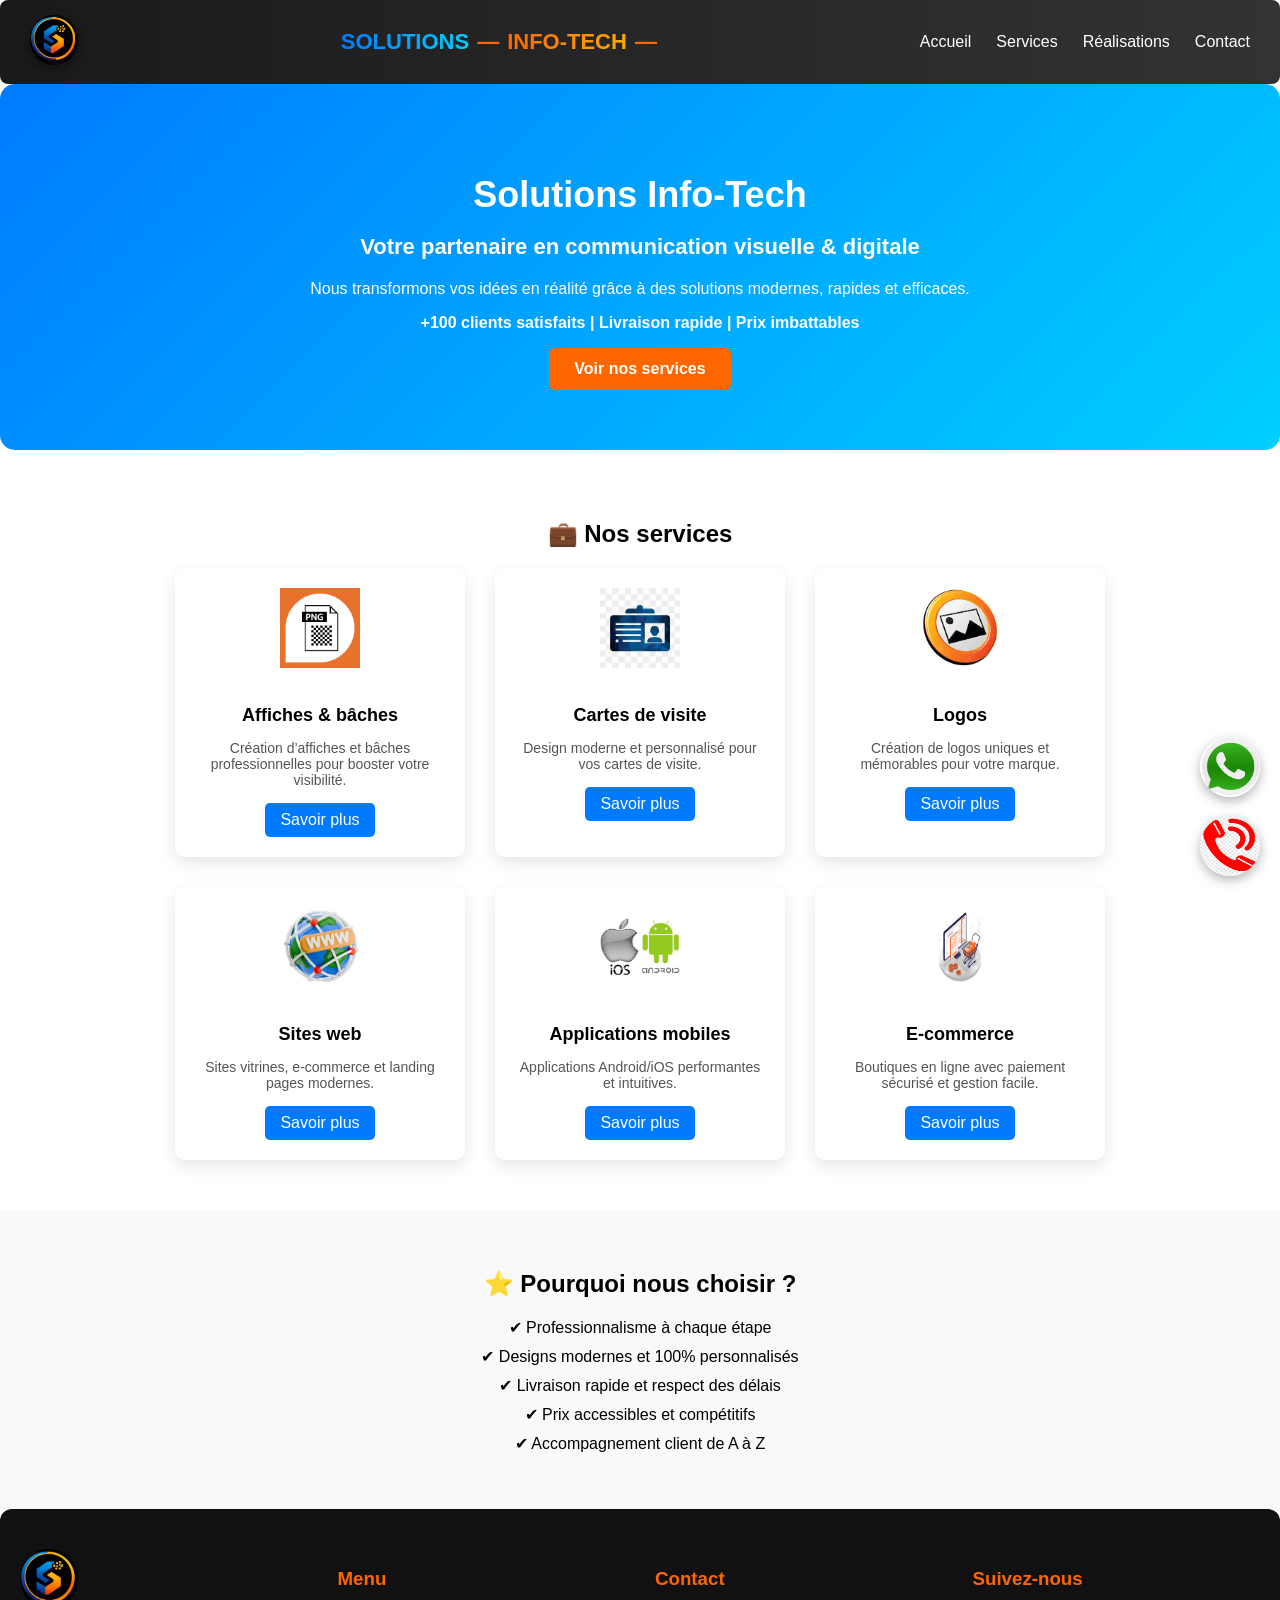
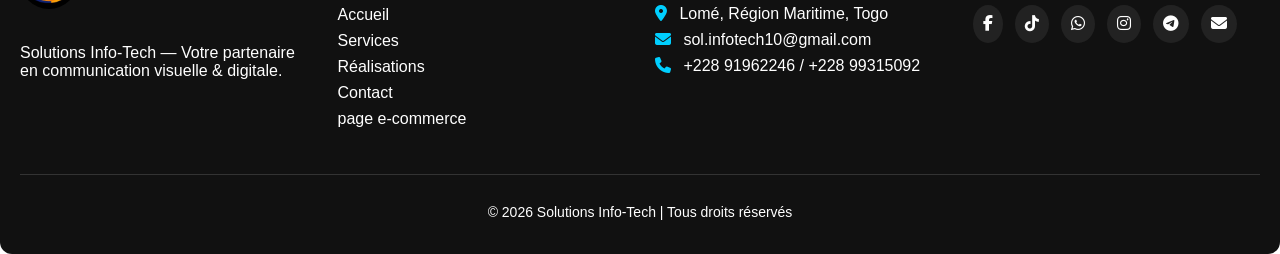
==== indexa.html @ 5f407c27 "Initial commit du site Solutions Info-Tech" ====
<!DOCTYPE html>
<html lang="fr">
<head>
  <meta charset="UTF-8">
  <meta name="viewport" content="width=device-width, initial-scale=1.0">
  <title>Solutions Info-Tech</title>
  <link rel="stylesheet" href="assets/css/style.css">
  <!-- Icônes Font Awesome -->
  <link rel="stylesheet" href="https://cdnjs.cloudflare.com/ajax/libs/font-awesome/6.5.0/css/all.min.css">
</head>
<body>
  <!-- Header -->
  <header>
    <div class="logo">
    <img src="assets/images/logom.jpeg" alt="Logo">
  </div>
  <!-- Titre entreprise -->
  <div class="brand-title">
    <span class="solutions">SOLUTIONS</span>
    <span class="separator">—</span>
    <span class="info-tech">INFO-TECH</span>
    <span class="separator">—</span>
  </div>
  <nav id="menu" class="menu">
    <ul>
      <li><a href="indexa.html">Accueil</a></li>
      <li><a href="services.html">Services</a></li>
      <li><a href="realisations.html">Réalisations</a></li>
      <li><a href="contact.html">Contact</a></li>
    </ul>
  </nav>
  <!-- Bouton burger -->
  <div id="menu-toggle" class="menu-toggle">
    ☰
  </div>
  </header>

  <!-- Hero Section -->
<section class="hero">
  <h1>Solutions Info-Tech</h1>
  <h2>Votre partenaire en communication visuelle & digitale</h2>
  <p>Nous transformons vos idées en réalité grâce à des solutions modernes, rapides et efficaces.</p>
  <p><strong>+100 clients satisfaits | Livraison rapide | Prix imbattables</strong></p>
  <a href="#services" class="btn-primary">Voir nos services</a>
</section>

<!-- Nos Services -->
<section id="services" class="services">
  <h2>💼 Nos services</h2>
  <div class="service-list">
    <div class="service-item">
      <img src="assets/images/affices.png" alt="Affiches & bâches">
      <h3>Affiches & bâches</h3>
      <p>Création d’affiches et bâches professionnelles pour booster votre visibilité.</p>
      <a href="services.html#affiches" class="btn-secondary">Savoir plus</a>
    </div>
    <div class="service-item">
      <img src="assets/images/cartee.jpg" alt="Cartes de visite">
      <h3>Cartes de visite</h3>
      <p>Design moderne et personnalisé pour vos cartes de visite.</p>
      <a href="services.html#cartes" class="btn-secondary">Savoir plus</a>
    </div>
    <div class="service-item">
      <img src="assets/images/logof.jpg" alt="Logos">
      <h3>Logos</h3>
      <p>Création de logos uniques et mémorables pour votre marque.</p>
      <a href="services.html#logos" class="btn-secondary">Savoir plus</a>
    </div>
    <div class="service-item">
      <img src="assets/images/site_web.jpg" alt="Sites web">
      <h3>Sites web</h3>
      <p>Sites vitrines, e-commerce et landing pages modernes.</p>
      <a href="services.html#sites" class="btn-secondary">Savoir plus</a>
    </div>
    <div class="service-item">
      <img src="assets/images/appli.jpg" alt="Applications mobiles">
      <h3>Applications mobiles</h3>
      <p>Applications Android/iOS performantes et intuitives.</p>
      <a href="services.html#apps" class="btn-secondary">Savoir plus</a>
    </div>
    <div class="service-item">
      <img src="assets/images/ecom.jpg" alt="E-commerce">
      <h3>E-commerce</h3>
      <p>Boutiques en ligne avec paiement sécurisé et gestion facile.</p>
      <a href="services.html#ecommerce" class="btn-secondary">Savoir plus</a>
    </div>
  </div>
</section>

<!-- Pourquoi nous choisir -->
<section class="why-us">
  <h2>⭐ Pourquoi nous choisir ?</h2>
  <ul>
    <li>✔ Professionnalisme à chaque étape</li>
    <li>✔ Designs modernes et 100% personnalisés</li>
    <li>✔ Livraison rapide et respect des délais</li>
    <li>✔ Prix accessibles et compétitifs</li>
    <li>✔ Accompagnement client de A à Z</li>
  </ul>
</section>
<!-- Footer -->
<footer class="footer">
  <div class="footer-container">

    <!-- Logo + Description -->
    <div class="footer-about">
      <img src="assets/images/logom.jpeg" alt="Logo" class="footer-logo">
      <p>Solutions Info-Tech — Votre partenaire en communication visuelle & digitale.</p>
    </div>

    <!-- Navigation -->
    <div class="footer-links">
      <h3>Menu</h3>
      <ul>
        <li><a href="indexa.html">Accueil</a></li>
        <li><a href="services.html">Services</a></li>
        <li><a href="realisations.html">Réalisations</a></li>
        <li><a href="contact.html">Contact</a></li>
        <li><a href="https://commerce-tech.vercel.app">page e-commerce</a></li>
      </ul>
    </div>

    <!-- Contact -->
    <div class="footer-contact">
      <h3>Contact</h3>
      <p><i class="fas fa-map-marker-alt"></i> Lomé, Région Maritime, Togo</p>
      <p><i class="fas fa-envelope"></i> sol.infotech10@gmail.com</p>
      <p><i class="fas fa-phone"></i> +228 91962246 / +228 99315092</p>
    </div>

    <!-- Réseaux sociaux -->
    <div class="footer-social">
      <h3>Suivez-nous</h3>
      <div class="social-icons">
        <a href="https://www.facebook.com/marketplace/item/791895487276760/"><i class="fab fa-facebook-f"></i></a>
        <a href="https://tiktok.com/@freenet.technolog"><i class="fab fa-tiktok"></i></a>
        <a href="https://wa.me/22899315092"><i class="fab fa-whatsapp"></i></a>
        <a href="#"><i class="fab fa-instagram"></i></a>
        <a href="#"><i class="fab fa-telegram-plane"></i></a>
        <a href="mailto:sol.infotech10@gmail.com"><i class="fas fa-envelope"></i></a>
      </div>
    </div>

  </div>

  <!-- Bas de page -->
  <div class="footer-bottom">
    <p>&copy; 2026 Solutions Info-Tech | Tous droits réservés</p>
  </div>
</footer>

  <!-- Bouton WhatsApp flottant -->
  <div class="whatsapp-float">
    <a href="https://wa.me/22899315092">
      <img src="assets/images/whatsapp.jpg" alt="WhatsApp">
    </a>
    <a href="tel:+22891962246">
      <img src="assets/images/appel.png" alt="Appeler">
    </a>
  </div>
  
 <!-- Scripts -->
<script src="assets/js/navbar.js"></script>
<script src="js/whatsapp.js"></script>
<script src="js/form.js"></script>
<script src="js/animations.js"></script>
<script src="js/main.js"></script> 
</body>
</html>
---- assets/css/style.css ----
body {
  font-family: Arial, sans-serif;
  margin: 0;
  padding: 0;
}

header {
  display: flex;
  justify-content: space-between;
  align-items: center;
  padding: 15px 25px;
  background: #222;
  border-radius: 8px;
  color: #fff;
  position: sticky;
  top: 0;
  z-index: 1000;
}
/* Logo */
.logo img {
  height: 55px;
  border-radius: 8px; /* arrondi pour un look moderne */
  box-shadow: 0 4px 12px rgba(0,0,0,0.4);
  transition: transform 0.3s ease;
}
.logo img:hover {
  transform: scale(1.05);
}
/* Titre entreprise */
.brand-title {
  font-size: 22px;
  font-weight: bold;
  display: flex;
  align-items: center;
  gap: 8px;
}
.brand-title .solutions {
  background: linear-gradient(90deg, #007BFF, #00CFFF);
  -webkit-background-clip: text;
  -webkit-text-fill-color: transparent;
}

.brand-title .info-tech {
  background: linear-gradient(90deg, #FF6600, #FFAA00);
  -webkit-background-clip: text;
  -webkit-text-fill-color: transparent;
}

.brand-title .separator {
  color: #FF6600;
  font-weight: 600;
}

/* Hero Section */
.hero {
  text-align: center;
  padding: 70px 20px;
  background: linear-gradient(135deg, #007BFF, #00CFFF);
  color: #fff;
  border-radius: 15px;
}

.hero h1 {
  font-size: 40px;
  margin-bottom: 10px;
}

.hero h2 {
  font-size: 22px;
  margin-bottom: 20px;
}

.btn-primary {
  display: inline-block;
  padding: 12px 25px;
  background: #FF6600;
  color: #fff;
  border-radius: 6px;
  text-decoration: none;
  font-weight: bold;
  transition: background 0.3s ease;
}

.btn-primary:hover {
  background: #e65c00;
}

/* Services */
.services {
  padding: 50px 20px;
  text-align: center;
}

.service-list {
  display: flex;
  flex-wrap: wrap;
  justify-content: center;
  gap: 30px;
}

.service-item {
  background: #fff;
  border-radius: 10px;
  padding: 20px;
  width: 250px;
  box-shadow: 0 6px 16px rgba(0,0,0,0.1);
  transition: transform 0.3s ease;
}

.service-item:hover {
  transform: translateY(-5px);
}

.service-item img {
  width: 80px;
  height: 80px;
  margin-bottom: 15px;
}

.service-item h3 {
  font-size: 18px;
  margin-bottom: 10px;
}

.service-item p {
  font-size: 14px;
  color: #555;
  margin-bottom: 15px;
}

.btn-secondary {
  display: inline-block;
  padding: 8px 15px;
  background: #007BFF;
  color: #fff;
  border-radius: 5px;
  text-decoration: none;
  font-weight: 500;
  transition: background 0.3s ease;
}

.btn-secondary:hover {
  background: #0056b3;
}

/* Pourquoi nous choisir */
.why-us {
  padding: 40px 20px;
  background: #f9f9f9;
  text-align: center;
}

.why-us h2 {
  margin-bottom: 20px;
}

.why-us ul {
  list-style: none;
  padding: 0;
}

.why-us li {
  margin: 10px 0;
  font-size: 16px;
  font-weight: 500;
}

/* ✅ Responsive mobile */
@media (max-width: 768px) {
  .service-list {
    flex-direction: column;
    align-items: center;
  }

  .service-item {
    width: 90%;
  }

  .hero h1 {
    font-size: 28px;
  }

  .hero h2 {
    font-size: 18px;
  }
}


/* Conteneur des boutons flottants */
.whatsapp-float {
  position: fixed;
  bottom: 20px;
  right: 20px;
  display: flex;
  flex-direction: column;
  gap: 15px; /* espace entre les icônes */
  z-index: 999;
}

/* Style commun aux icônes */
.whatsapp-float a img {
  width: 60px;
  height: 60px;
  border-radius: 50%; /* rond */
  box-shadow: 0 4px 12px rgba(0,0,0,0.3); /* ombre élégante */
  transition: transform 0.3s ease, box-shadow 0.3s ease;
  cursor: pointer;
}

/* Effet hover */
.whatsapp-float a img:hover {
  transform: scale(1.1); /* zoom léger */
  box-shadow: 0 6px 16px rgba(0,0,0,0.4);
}

/* Animation pulse pour attirer l’attention */
@keyframes pulse {
  0% { transform: scale(1); }
  50% { transform: scale(1.15); }
  100% { transform: scale(1); }
}

.whatsapp-float a img {
  animation: pulse 2s infinite;
}
/* ✅ Adaptation mobile */
@media (max-width: 768px) {
  .whatsapp-float {
    bottom: 15px;
    right: 15px;
    gap: 10px;
  }

  .whatsapp-float a img {
    width: 50px;   /* plus petit pour mobile */
    height: 50px;
    box-shadow: 0 3px 8px rgba(0,0,0,0.25);
  }
}

/* Header global */
header {
  display: flex;
  justify-content: space-between;
  align-items: center;
  padding: 15px 30px;
  background: linear-gradient(90deg, #1a1a1a, #333);
  color: #fff;
  position: sticky;
  top: 0;
  z-index: 1000;
}

/* Logo */
header .logo img {
  height: 50px;
  border-radius: 50px;
}

/* Menu desktop */
.menu ul {
  list-style: none;
  display: flex;
  gap: 25px;
  margin: 0;
  padding: 0;
}

.menu ul li a {
  text-decoration: none;
  color: #fff;
  font-weight: 500;
  transition: color 0.3s ease, border-bottom 0.3s ease;
}

.menu ul li a:hover {
  color: #25D366; /* vert WhatsApp */
  border-bottom: 2px solid #25D366;
}

/* Bouton burger */
.menu-toggle {
  display: none;
  font-size: 28px;
  cursor: pointer;
  color: #fff;
}

/* ✅ Responsive mobile */
@media (max-width: 768px) {
  .brand-title {
    font-size: 18px;
  }
  .menu {
    display: none;
    flex-direction: column;
    background: #222;
    position: absolute;
    top: 70px;
    right: 0;
    width: 220px;
    padding: 20px;
    border-radius: 8px;
    box-shadow: 0 6px 16px rgba(0,0,0,0.4);
  }

  .menu.active {
    display: flex;
    animation: slideIn 0.3s ease;
  }

  .menu ul {
    flex-direction: column;
    gap: 15px;
  }

  .menu ul li a {
    color: #fff;
    font-size: 16px;
  }

  .menu-toggle {
    display: block;
  }
}

/* Animation ouverture menu */
@keyframes slideIn {
  from { opacity: 0; transform: translateY(-10px); }
  to { opacity: 1; transform: translateY(0); }
}
.service-detail {
  padding: 40px 20px;
  display: flex;
  justify-content: center;
}

.service-card {
  background: #fff;
  border-radius: 15px;
  box-shadow: 0 8px 20px rgba(0,0,0,0.15);
  max-width: 900px;
  width: 100%;
  overflow: hidden;
  animation: fadeInUp 1s ease;
  transition: transform 0.3s ease;
}

.service-card:hover {
  transform: translateY(-8px);
}

.service-card h2 {
  text-align: center;
  font-size: 26px;
  color: #007BFF;
  margin: 20px 0;
}

.slider {
  position: relative;
  max-width: 100%;
  height: 320px;
  overflow: hidden;
}

.slider img {
  width: 100%;
  display: none;
  border-radius: 10px;
  animation: fadeIn 1s ease;
}

.slider img.active {
  display: block;
}

.description {
  padding: 20px;
}

.description h3 {
  margin-top: 20px;
  color: #FF6600;
}

.description ul {
  list-style: none;
  padding: 0;
}

.description ul li {
  margin: 8px 0;
  font-size: 15px;
}

.btn {
  display: inline-block;
  margin-top: 20px;
  padding: 12px 25px;
  background: #25D366;
  color: #fff;
  border-radius: 8px;
  text-decoration: none;
  font-weight: bold;
  transition: background 0.3s ease, transform 0.3s ease;
}

.btn:hover {
  background: #1da851;
  transform: scale(1.05);
}

/* Animations */
@keyframes fadeInUp {
  from { opacity: 0; transform: translateY(20px); }
  to { opacity: 1; transform: translateY(0); }
}

@keyframes fadeIn {
  from { opacity: 0; }
  to { opacity: 1; }
}

/* ✅ Responsive mobile */
@media (max-width: 768px) {
  .service-card {
    margin: 0 10px;
  }

  .service-card h2 {
    font-size: 22px;
  }

  .description {
    font-size: 14px;
  }
}
.hero {
  text-align: center;
  padding: 60px 20px;
  background: linear-gradient(135deg, #007BFF, #00CFFF);
  color: #fff;
}

.hero h1 {
  font-size: 36px;
  margin-bottom: 15px;
}

.portfolio {
  padding: 50px 20px;
  background: #f9f9f9;
}

.portfolio-grid {
  display: grid;
  grid-template-columns: repeat(auto-fit, minmax(250px, 1fr));
  gap: 25px;
}

.portfolio-item {
  position: relative;
  overflow: hidden;
  border-radius: 12px;
  box-shadow: 0 6px 16px rgba(0,0,0,0.1);
  transition: transform 0.3s ease;
}

.portfolio-item img {
  width: 100%;
  height: auto;
  display: block;
  transition: transform 0.5s ease;
}

.portfolio-item:hover img {
  transform: scale(1.1);
}

.overlay {
  position: absolute;
  bottom: 0;
  left: 0;
  right: 0;
  background: rgba(0,0,0,0.6);
  color: #fff;
  padding: 15px;
  text-align: center;
  transform: translateY(100%);
  transition: transform 0.4s ease;
}

.portfolio-item:hover .overlay {
  transform: translateY(0);
}

.overlay h3 {
  margin: 0;
  font-size: 18px;
  color: #FFAA00;
}

.overlay p {
  font-size: 14px;
  margin-top: 5px;
}

/* ✅ Responsive mobile */
@media (max-width: 768px) {
  .hero h1 {
    font-size: 26px;
  }
  .portfolio-grid {
    grid-template-columns: 1fr;
  }
}
/* Hero */
.hero {
  text-align: center;
  padding: 60px 20px;
  background: linear-gradient(135deg, #007BFF, #00CFFF);
  color: #fff;
}

.hero h1 {
  font-size: 36px;
  margin-bottom: 15px;
}

/* Contact Section */
.contact {
  display: flex;
  flex-wrap: wrap;
  gap: 40px;
  padding: 50px 20px;
  background: #f9f9f9;
}

.contact-info, .contact-form {
  flex: 1;
  min-width: 300px;
  background: #fff;
  padding: 25px;
  border-radius: 12px;
  box-shadow: 0 6px 16px rgba(0,0,0,0.1);
  animation: fadeInUp 1s ease;
}

.contact-info h2, .contact-form h2 {
  color: #007BFF;
  margin-bottom: 20px;
}

.contact-info p {
  margin: 10px 0;
  font-size: 15px;
}

.contact-info i {
  color: #FF6600;
  margin-right: 8px;
}

.contact-form form input,
.contact-form form textarea {
  width: 100%;
  padding: 12px;
  margin-bottom: 15px;
  border: 1px solid #ddd;
  border-radius: 8px;
  font-size: 14px;
}

.btn {
  display: inline-block;
  padding: 12px 25px;
  background: #25D366;
  color: #fff;
  border-radius: 8px;
  text-decoration: none;
  font-weight: bold;
  transition: background 0.3s ease, transform 0.3s ease;
}

.btn:hover {
  background: #1da851;
  transform: scale(1.05);
}

/* Map */
.map {
  text-align: center;
  padding: 40px 20px;
}

.map h2 {
  margin-bottom: 20px;
  color: #FF6600;
}

/* Animations */
@keyframes fadeInUp {
  from { opacity: 0; transform: translateY(20px); }
  to { opacity: 1; transform: translateY(0); }
}

/* Responsive */
@media (max-width: 768px) {
  .hero h1 {
    font-size: 26px;
  }
  .contact {
    flex-direction: column;
  }
}
/* Pop-up succès */
.popup {
  display: none;
  position: fixed;
  top: 0; left: 0;
  width: 100%; height: 100%;
  background: rgba(0,0,0,0.4);
  justify-content: center;
  align-items: center;
  z-index: 9999;
}

.popup-content {
  background: #25D366;
  color: #fff;
  padding: 20px 30px;
  border-radius: 12px;
  text-align: center;
  font-size: 18px;
  animation: bounceIn 0.6s ease;
}

.popup-content i {
  font-size: 40px;
  margin-bottom: 10px;
}

/* Animation */
@keyframes bounceIn {
  0% { transform: scale(0.5); opacity: 0; }
  60% { transform: scale(1.1); opacity: 1; }
  100% { transform: scale(1); }
}
.footer {
  background: #111;
  color: #fff;
  padding: 40px 20px 20px;
  border-radius: 12px;
}

.footer-container {
  display: flex;
  flex-wrap: wrap;
  justify-content: space-between;
  gap: 30px;
}

.footer-about {
  flex: 1;
  min-width: 250px;
}

.footer-logo {
  height: 60px;
  margin-bottom: 15px;
  border-radius: 50px;
}

.footer-links, .footer-contact, .footer-social {
  flex: 1;
  min-width: 200px;
}

.footer-links h3, .footer-contact h3, .footer-social h3 {
  color: #FF6600;
  margin-bottom: 15px;
}

.footer-links ul {
  list-style: none;
  padding: 0;
}

.footer-links ul li {
  margin: 8px 0;
}

.footer-links ul li a {
  color: #fff;
  text-decoration: none;
  transition: color 0.3s ease;
}

.footer-links ul li a:hover {
  color: #00CFFF;
}

.footer-contact p {
  margin: 8px 0;
}

.footer-contact i {
  color: #00CFFF;
  margin-right: 8px;
}

.social-icons {
  display: flex;
  gap: 12px;
}

.social-icons a {
  display: inline-block;
  background: #222;
  color: #fff;
  padding: 10px;
  border-radius: 50%;
  transition: background 0.3s ease, transform 0.3s ease;
}

.social-icons a:hover {
  background: #00CFFF;
  transform: scale(1.1);
}

.footer-bottom {
  text-align: center;
  margin-top: 30px;
  border-top: 1px solid #333;
  padding-top: 15px;
  font-size: 14px;
}
  
/* ✅ Responsive mobile */
@media (max-width: 768px) {
  .footer-container {
    flex-direction: column;
    text-align: center;
  }
  .social-icons {
    justify-content: center;
  }
}
/* Preloader */
#preloader {
  position: fixed;
  top: 0; left: 0;
  width: 100%; height: 100%;
  background: linear-gradient(135deg, #111);
  display: flex;
  justify-content: center;
  align-items: center;
  border-radius: 15px;
  z-index: 9999;
  color: #fff;
  font-family: 'Segoe UI', sans-serif;
  transition: opacity 0.8s ease;
}

.loader {
  text-align: center;
  animation: fadeIn 1.5s ease;
  padding: 20px;
}
/* Logo animé */
.logo-animated {
  width: 100px;
  margin-bottom: 20px;
  border-radius: 50px;
  animation: bounceLogo 2s infinite;
}
@keyframes bounceLogo {
  0%, 100% { transform: translateY(0); }
  50% { transform: translateY(-15px); }
}
.loader h1 {
  font-size: 28px;
  margin-bottom: 20px;
}

.loader h1 span {
  color: #FFAA00;
}

.loading-text {
  margin-top: 15px;
  font-size: 16px;
  animation: pulse 1.5s infinite;
}
/* Boule rebondissante */
.ball {
  width: 25px;
  height: 25px;
  background: #FF6600;
  border-radius: 50%;
  margin: 20px auto;
  animation: bounceBall 0.6s infinite alternate;
}
@keyframes bounceBall {
  from { transform: translateY(0); }
  to { transform: translateY(-30px); }
}
/* Smiley qui saute */
.smiley {
  font-size: 40px;
  margin: 15px auto;
  animation: jumpSmiley 0.8s infinite alternate;
}

@keyframes jumpSmiley {
  from { transform: translateY(0); }
  to { transform: translateY(-20px); }
}

/* Animations générales */
@keyframes fadeIn {
  from { opacity: 0; transform: translateY(20px); }
  to { opacity: 1; transform: translateY(0); }
}

@keyframes pulse {
  0% { opacity: 0.6; }
  50% { opacity: 1; }
  100% { opacity: 0.6; }
}

/* ✅ Responsive */
@media (max-width: 768px) {
  .loader h1 {
    font-size: 20px;
  }
  .logo-animated {
    width: 80px;
  }
  .smiley {
    font-size: 32px;
  }
  .loading-text {
    font-size: 14px;
  }
}
/* Animation personnage qui court */
.runner {
  font-size: 60px;
  margin: 20px auto;
  color: #FF6600;
  animation: run 1s infinite linear;
}

@keyframes run {
  0% { transform: translateX(-25px); }
  50% { transform: translateX(25px); }
  100% { transform: translateX(-25px); }
}

/* Animations */
@keyframes fadeIn {
  from { opacity: 0; transform: translateY(20px); }
  to { opacity: 1; transform: translateY(0); }
}

@keyframes pulse {
  0% { opacity: 0.6; }
  50% { opacity: 1; }
  100% { opacity: 0.6; }
}

/* ✅ Responsive */
@media (max-width: 768px) {
  .loader h1 {
    font-size: 22px;
  }
  .runner {
    font-size: 45px;
  }
  .loading-text {
    font-size: 14px;
  }
}
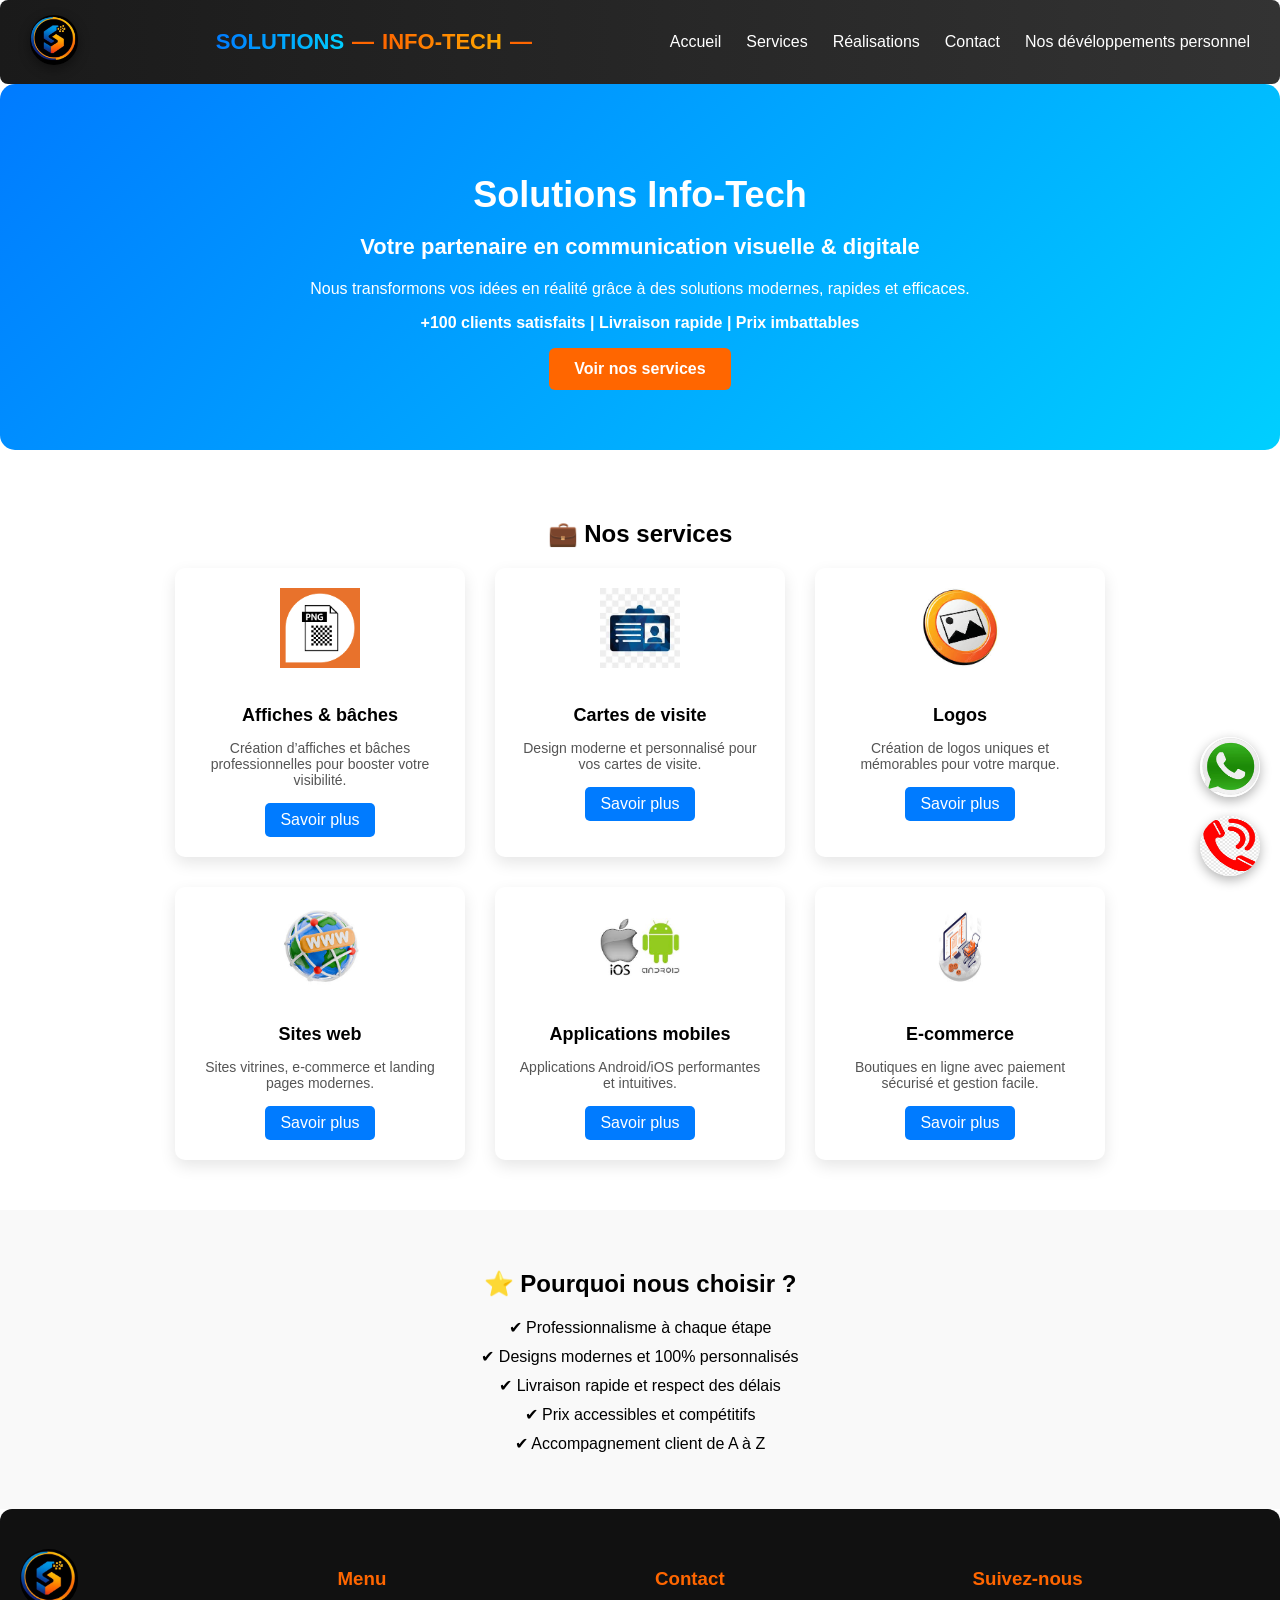
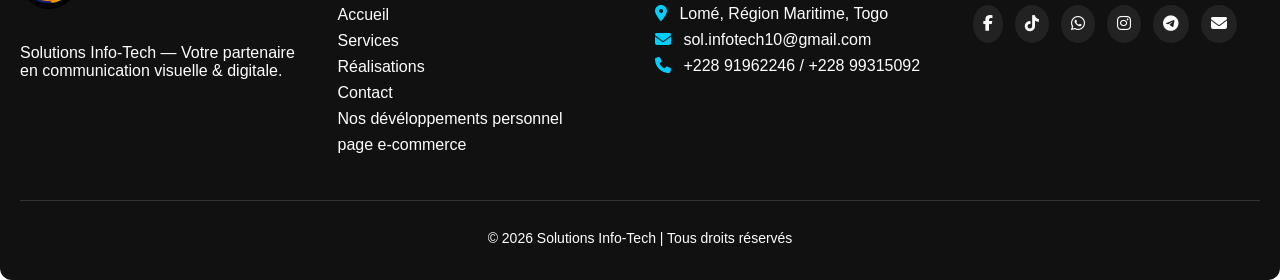
==== commit 9baeaf51: "mise a jour" ====
--- a/indexa.html
+++ b/indexa.html
@@ -27,6 +27,7 @@
       <li><a href="services.html">Services</a></li>
       <li><a href="realisations.html">Réalisations</a></li>
       <li><a href="contact.html">Contact</a></li>
+      <li><a href="jeux.html">Nos dévéloppements personnel</a></li>
     </ul>
   </nav>
   <!-- Bouton burger -->
@@ -116,6 +117,7 @@
         <li><a href="services.html">Services</a></li>
         <li><a href="realisations.html">Réalisations</a></li>
         <li><a href="contact.html">Contact</a></li>
+        <li><a href="jeux.html">Nos dévéloppements personnel</a></li>
         <li><a href="https://commerce-tech.vercel.app">page e-commerce</a></li>
       </ul>
     </div>
